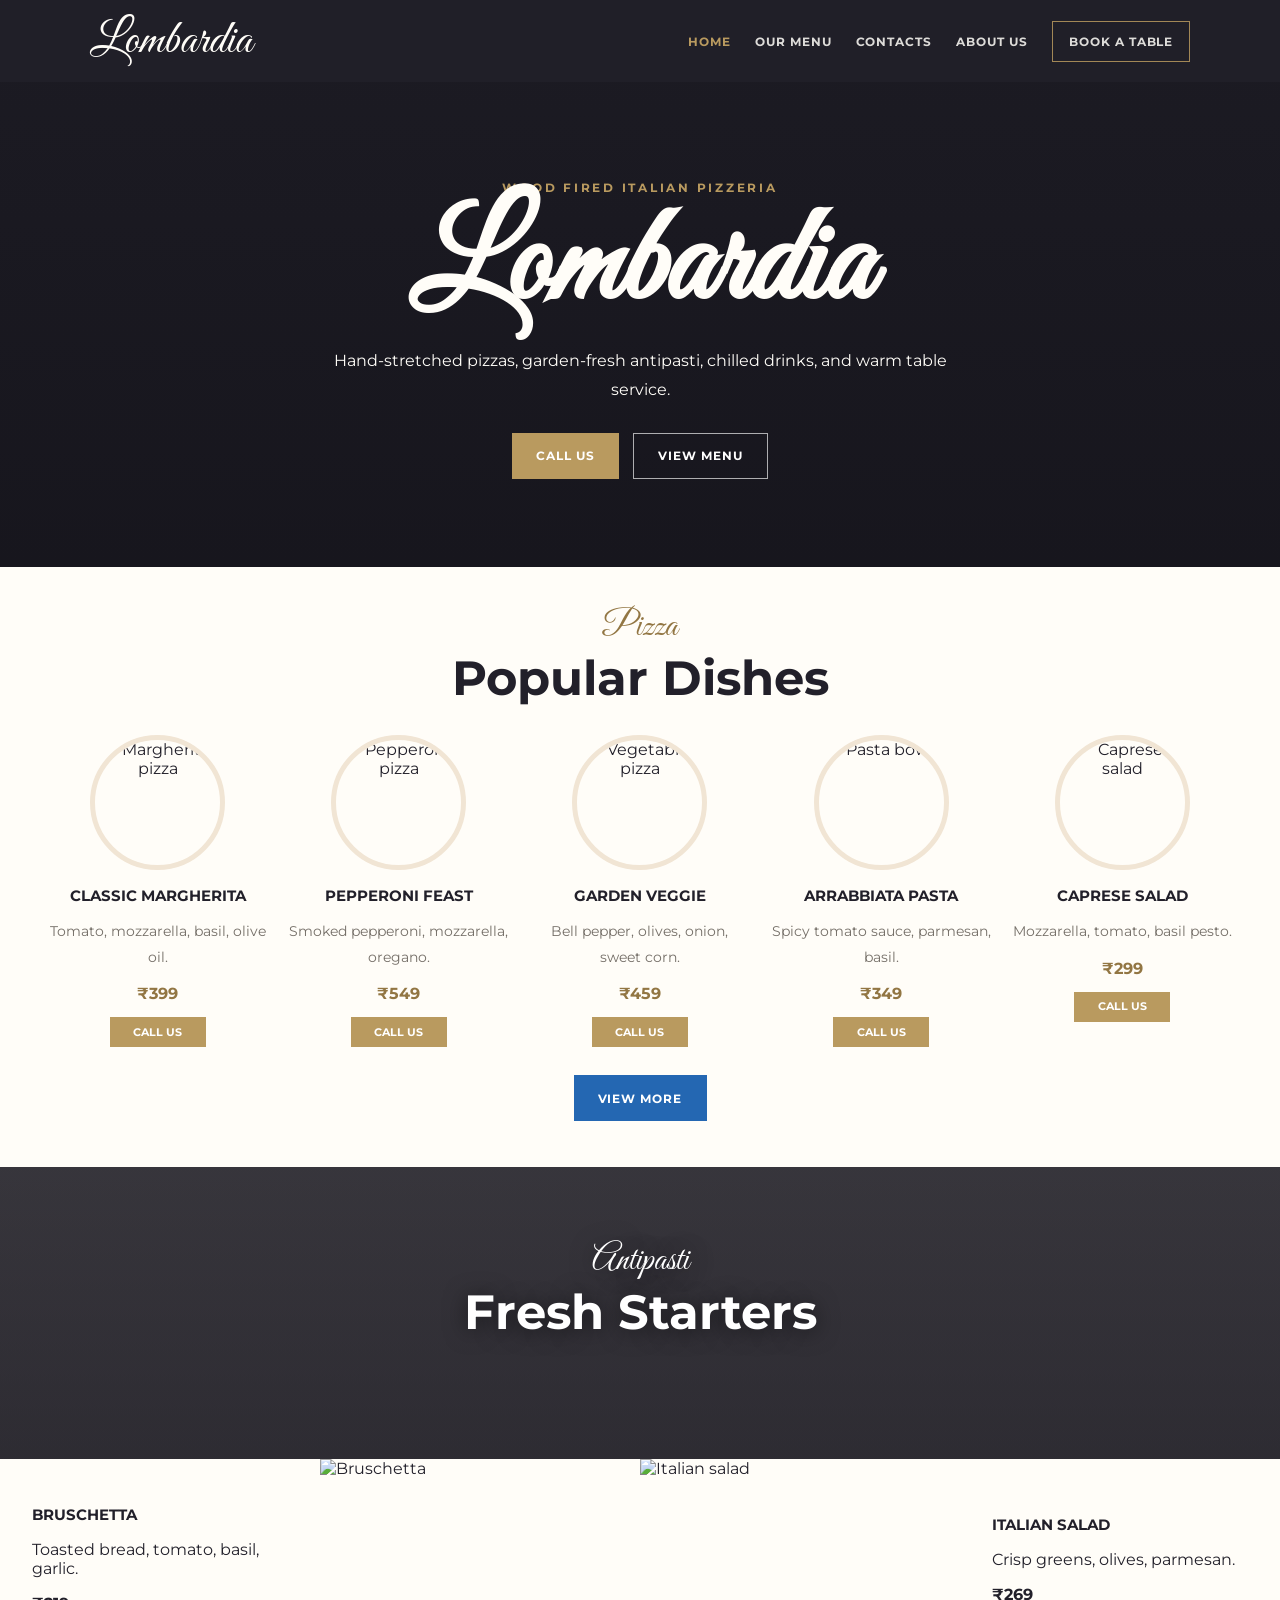
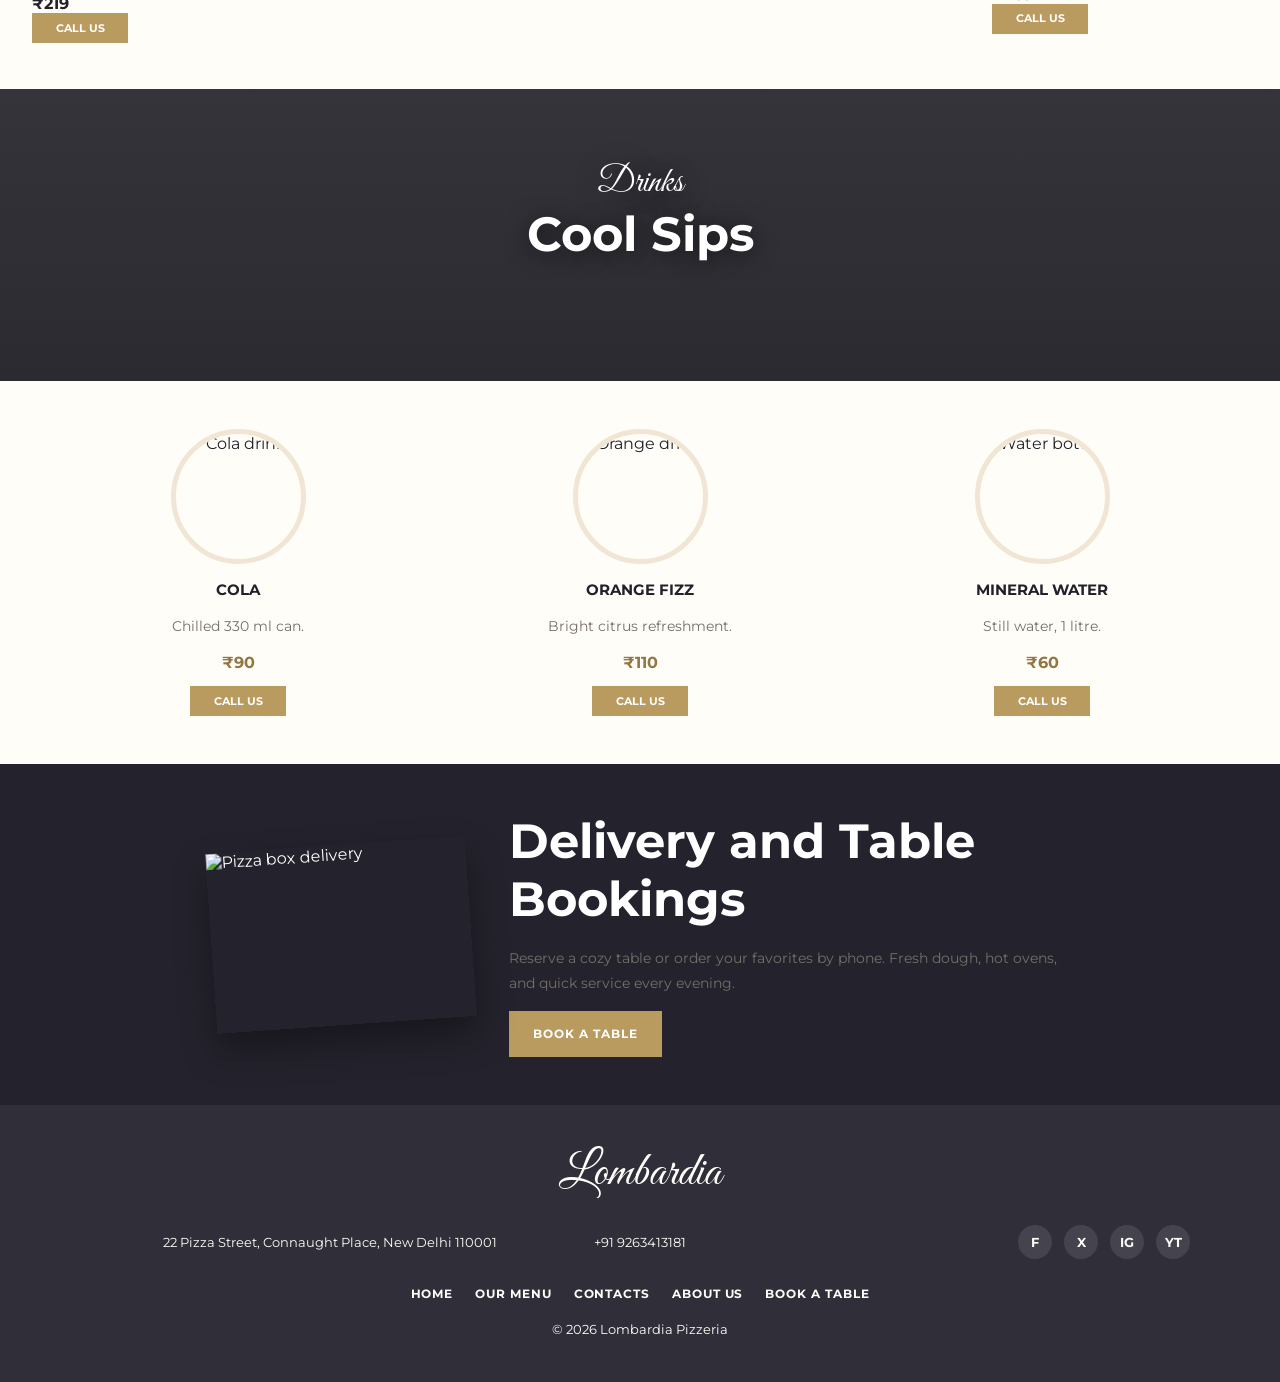
==== index.html @ e8581544 "first commit" ====
<!DOCTYPE html>
<html lang="en">
<head>
  <meta charset="UTF-8">
  <meta name="viewport" content="width=device-width, initial-scale=1.0">
  <title>Lombardia Pizzeria | Home</title>
  <link rel="preconnect" href="https://fonts.googleapis.com">
  <link rel="preconnect" href="https://fonts.gstatic.com" crossorigin>
  <link href="https://fonts.googleapis.com/css2?family=Great+Vibes&family=Montserrat:wght@400;500;600;700&display=swap" rel="stylesheet">
  <link rel="stylesheet" href="styles.css">
</head>
<body>
  <header class="site-header">
    <nav class="navbar">
      <a class="brand" href="index.html">Lombardia</a>
      <button class="nav-toggle" type="button" aria-label="Open navigation" aria-expanded="false">
        <span></span><span></span><span></span>
      </button>
      <div class="nav-links">
        <a class="active" href="index.html">Home</a>
        <a href="menu.html">Our Menu</a>
        <a href="contact.html">Contacts</a>
        <a href="about.html">About Us</a>
        <a class="nav-cta" href="book-table.html">Book a Table</a>
      </div>
    </nav>
    <section class="hero">
      <div class="hero-copy">
        <p class="eyebrow">Wood Fired Italian Pizzeria</p>
        <h1>Lombardia</h1>
        <p>Hand-stretched pizzas, garden-fresh antipasti, chilled drinks, and warm table service.</p>
        <div class="hero-actions">
          <a class="btn btn-gold" href="tel:+919263413181">Call Us</a>
          <a class="btn btn-outline" href="menu.html">View Menu</a>
        </div>
      </div>
    </section>
  </header>

  <main>
    <section class="feature-panel overlap">
      <div class="section-title">
        <span>Pizza</span>
        <h2>Popular Dishes</h2>
      </div>
      <div class="popular-grid">
        <article class="dish-card">
          <img src="https://images.pexels.com/photos/2619967/pexels-photo-2619967.jpeg?auto=compress&cs=tinysrgb&w=600" alt="Margherita pizza">
          <h3>Classic Margherita</h3>
          <p>Tomato, mozzarella, basil, olive oil.</p>
          <strong>₹399</strong>
          <a class="mini-btn gold" href="tel:+919263413181">Call Us</a>
        </article>
        <article class="dish-card">
          <img src="https://images.pexels.com/photos/825661/pexels-photo-825661.jpeg?auto=compress&cs=tinysrgb&w=600" alt="Pepperoni pizza">
          <h3>Pepperoni Feast</h3>
          <p>Smoked pepperoni, mozzarella, oregano.</p>
          <strong>₹549</strong>
          <a class="mini-btn gold" href="tel:+919263413181">Call Us</a>
        </article>
        <article class="dish-card">
          <img src="https://images.pexels.com/photos/1435907/pexels-photo-1435907.jpeg?auto=compress&cs=tinysrgb&w=600" alt="Vegetable pizza">
          <h3>Garden Veggie</h3>
          <p>Bell pepper, olives, onion, sweet corn.</p>
          <strong>₹459</strong>
          <a class="mini-btn gold" href="tel:+919263413181">Call Us</a>
        </article>
        <article class="dish-card">
          <img src="https://images.pexels.com/photos/4109084/pexels-photo-4109084.jpeg?auto=compress&cs=tinysrgb&w=600" alt="Pasta bowl">
          <h3>Arrabbiata Pasta</h3>
          <p>Spicy tomato sauce, parmesan, basil.</p>
          <strong>₹349</strong>
          <a class="mini-btn gold" href="tel:+919263413181">Call Us</a>
        </article>
        <article class="dish-card">
          <img src="https://images.pexels.com/photos/1213710/pexels-photo-1213710.jpeg?auto=compress&cs=tinysrgb&w=600" alt="Caprese salad">
          <h3>Caprese Salad</h3>
          <p>Mozzarella, tomato, basil pesto.</p>
          <strong>₹299</strong>
          <a class="mini-btn gold" href="tel:+919263413181">Call Us</a>
        </article>
      </div>
      <div class="center-action">
        <a class="btn btn-blue" href="menu.html">View More</a>
      </div>
    </section>

    <section class="photo-band starters-band">
      <div class="section-title light">
        <span>Antipasti</span>
        <h2>Fresh Starters</h2>
      </div>
    </section>

    <section class="mosaic-menu">
      <article>
        <div>
          <h3>Bruschetta</h3>
          <p>Toasted bread, tomato, basil, garlic.</p>
          <strong>₹219</strong>
          <a class="mini-btn gold" href="tel:+919263413181">Call Us</a>
        </div>
        <img src="https://images.unsplash.com/photo-1633285874195-b4c5dd4caace?q=80&w=687&auto=format&fit=crop&ixlib=rb-4.1.0&ixid=M3wxMjA3fDB8MHxwaG90by1wYWdlfHx8fGVufDB8fHx8fA%3D%3D" alt="Bruschetta">
      </article>
      <article>
        <img src="https://images.pexels.com/photos/1211887/pexels-photo-1211887.jpeg?auto=compress&cs=tinysrgb&w=500" alt="Italian salad">
        <div>
          <h3>Italian Salad</h3>
          <p>Crisp greens, olives, parmesan.</p>
          <strong>₹269</strong>
          <a class="mini-btn gold" href="tel:+919263413181">Call Us</a>
        </div>
      </article>
    </section>

    <section class="photo-band drinks-band">
      <div class="section-title light">
        <span>Drinks</span>
        <h2>Cool Sips</h2>
      </div>
    </section>

    <section class="feature-panel drinks-panel">
      <div class="popular-grid three">
        <article class="dish-card">
          <img src="https://images.pexels.com/photos/2983100/pexels-photo-2983100.jpeg?auto=compress&cs=tinysrgb&w=500" alt="Cola drink">
          <h3>Cola</h3>
          <p>Chilled 330 ml can.</p>
          <strong>₹90</strong>
          <a class="mini-btn gold" href="tel:+919263413181">Call Us</a>
        </article>
        <article class="dish-card">
          <img src="https://images.pexels.com/photos/96974/pexels-photo-96974.jpeg?auto=compress&cs=tinysrgb&w=500" alt="Orange drink">
          <h3>Orange Fizz</h3>
          <p>Bright citrus refreshment.</p>
          <strong>₹110</strong>
          <a class="mini-btn gold" href="tel:+919263413181">Call Us</a>
        </article>
        <article class="dish-card">
          <img src="https://images.pexels.com/photos/327090/pexels-photo-327090.jpeg?auto=compress&cs=tinysrgb&w=500" alt="Water bottle">
          <h3>Mineral Water</h3>
          <p>Still water, 1 litre.</p>
          <strong>₹60</strong>
          <a class="mini-btn gold" href="tel:+919263413181">Call Us</a>
        </article>
      </div>
    </section>

    <section class="delivery-strip">
      <img src="https://images.pexels.com/photos/5903278/pexels-photo-5903278.jpeg?auto=compress&cs=tinysrgb&w=600" alt="Pizza box delivery">
      <div>
        <h2>Delivery and Table Bookings</h2>
        <p>Reserve a cozy table or order your favorites by phone. Fresh dough, hot ovens, and quick service every evening.</p>
        <a class="btn btn-gold" href="book-table.html">Book a Table</a>
      </div>
    </section>
  </main>

  <footer class="site-footer">
    <a class="brand" href="index.html">Lombardia</a>
    <div class="footer-grid">
      <p>22 Pizza Street, Connaught Place, New Delhi 110001</p>
      <a href="tel:+919263413181">+91 9263413181</a>
      <div class="socials">
        <a href="https://facebook.com" aria-label="Facebook">f</a>
        <a href="https://twitter.com" aria-label="Twitter">x</a>
        <a href="https://instagram.com" aria-label="Instagram">ig</a>
        <a href="https://youtube.com" aria-label="YouTube">yt</a>
      </div>
    </div>
    <div class="footer-links">
      <a href="index.html">Home</a>
      <a href="menu.html">Our Menu</a>
      <a href="contact.html">Contacts</a>
      <a href="about.html">About Us</a>
      <a href="book-table.html">Book a Table</a>
    </div>
    <small>© 2026 Lombardia Pizzeria</small>
  </footer>

  <script src="script.js"></script>
</body>
</html>
---- styles.css ----
:root {
  --ink: #22202a;
  --paper: #f4efe8;
  --white: #fffdf8;
  --gold: #b99a5f;
  --gold-dark: #927643;
  --blue: #2467b2;
  --muted: #756f68;
}

* {
  box-sizing: border-box;
}

body {
  margin: 0;
  color: var(--ink);
  font-family: "Montserrat", Arial, sans-serif;
  background:
    linear-gradient(rgba(20, 18, 25, .78), rgba(20, 18, 25, .78)),
    url("https://images.pexels.com/photos/315755/pexels-photo-315755.jpeg?auto=compress&cs=tinysrgb&w=1600") center / cover fixed;
}

a {
  color: inherit;
  text-decoration: none;
}

img {
  display: block;
  max-width: 100%;
}

.site-header,
.compact-header {
  width: 100%;
  background: #201f28;
}

.navbar {
  display: flex;
  align-items: center;
  justify-content: space-between;
  min-height: 82px;
  padding: 0 7%;
  color: var(--white);
  position: relative;
  z-index: 5;
}

.brand {
  font-family: "Great Vibes", cursive;
  font-size: clamp(2rem, 4vw, 3rem);
  line-height: 1;
}

.nav-links {
  display: flex;
  align-items: center;
  gap: 24px;
  font-size: .75rem;
  font-weight: 700;
  letter-spacing: .08em;
  text-transform: uppercase;
}

.nav-links a {
  opacity: .85;
}

.nav-links a:hover,
.nav-links .active {
  color: var(--gold);
  opacity: 1;
}

.nav-cta {
  border: 1px solid var(--gold);
  padding: 12px 16px;
}

.nav-toggle {
  display: none;
  width: 42px;
  height: 42px;
  border: 1px solid rgba(255,255,255,.25);
  background: transparent;
}

.nav-toggle span {
  display: block;
  height: 2px;
  width: 20px;
  margin: 5px auto;
  background: var(--white);
}

.hero {
  min-height: 575px;
  display: grid;
  place-items: center;
  text-align: center;
  color: var(--white);
  padding: 80px 24px 160px;
  background:
    linear-gradient(rgba(15,14,20,.28), rgba(15,14,20,.58)),
    url("https://images.pexels.com/photos/1566837/pexels-photo-1566837.jpeg?auto=compress&cs=tinysrgb&w=1600") center / cover;
}

.hero-copy {
  max-width: 760px;
}

.eyebrow {
  margin: 0 0 12px;
  color: var(--gold);
  font-size: .78rem;
  font-weight: 700;
  letter-spacing: .22em;
  text-transform: uppercase;
}

h1 {
  margin: 0;
  font-family: "Great Vibes", cursive;
  font-size: clamp(4rem, 11vw, 8.5rem);
  line-height: .9;
}

h2 {
  margin: 0 0 18px;
  font-size: clamp(1.8rem, 4vw, 3rem);
}

h3 {
  margin: 0;
  font-size: .95rem;
  text-transform: uppercase;
}

.hero p:not(.eyebrow) {
  max-width: 620px;
  margin: 18px auto 0;
  line-height: 1.8;
}

.hero-actions,
.center-action {
  display: flex;
  gap: 14px;
  justify-content: center;
  flex-wrap: wrap;
  margin-top: 28px;
}

.btn,
.mini-btn {
  display: inline-flex;
  align-items: center;
  justify-content: center;
  border: 0;
  cursor: pointer;
  font-weight: 700;
  text-transform: uppercase;
}

.btn {
  min-height: 46px;
  padding: 0 24px;
  font-size: .78rem;
  letter-spacing: .08em;
}

.btn-gold,
.mini-btn.gold {
  color: #fff;
  background: var(--gold);
}

.btn-gold:hover,
.mini-btn.gold:hover {
  background: var(--gold-dark);
}

.btn-outline {
  color: #fff;
  border: 1px solid rgba(255,255,255,.65);
}

.btn-blue,
.mini-btn.blue {
  color: #fff;
  background: var(--blue);
}

.feature-panel,
.mosaic-menu,
.form-layout,
.about-section,
.menu-section {
  width: 100%;
  margin: 0;
  background: var(--white);
}

.overlap {
  margin-top: -90px;
  position: relative;
  z-index: 2;
  padding: 38px 48px 46px;
}

.section-title {
  text-align: center;
  margin-bottom: 28px;
}

.section-title span {
  display: block;
  font-family: "Great Vibes", cursive;
  color: var(--gold-dark);
  font-size: 2.2rem;
}

.section-title.light {
  color: #fff;
  text-shadow: 0 2px 22px rgba(0,0,0,.55);
}

.section-title.light span {
  color: #fff;
}

.popular-grid,
.menu-grid {
  display: grid;
  grid-template-columns: repeat(5, 1fr);
  gap: 22px;
}

.popular-grid.three {
  grid-template-columns: repeat(3, 1fr);
}

.dish-card,
.menu-card {
  text-align: center;
}

.dish-card img {
  width: 135px;
  height: 135px;
  margin: 0 auto 16px;
  object-fit: cover;
  border-radius: 50%;
  border: 5px solid #f1e5d4;
}

.dish-card p,
.menu-card p,
.about-section p,
.delivery-strip p,
.contact-info p,
.booking-note p {
  color: var(--muted);
  font-size: .9rem;
  line-height: 1.75;
}

.dish-card strong,
.menu-card strong {
  display: block;
  margin: 10px 0 14px;
  color: var(--gold-dark);
}

.mini-btn {
  min-height: 30px;
  min-width: 96px;
  padding: 0 12px;
  font-size: .67rem;
}

.photo-band {
  width: 100%;
  min-height: 255px;
  margin: 0;
  display: grid;
  place-items: center;
  padding: 72px 20px;
  background-position: center;
  background-size: cover;
}

.starters-band {
  background-image: linear-gradient(rgba(24,22,30,.35), rgba(24,22,30,.55)), url("https://images.pexels.com/photos/1640774/pexels-photo-1640774.jpeg?auto=compress&cs=tinysrgb&w=1600");
}

.drinks-band {
  background-image: linear-gradient(rgba(24,22,30,.38), rgba(24,22,30,.58)), url("https://images.pexels.com/photos/1283219/pexels-photo-1283219.jpeg?auto=compress&cs=tinysrgb&w=1600");
}

.mosaic-menu {
  display: grid;
  grid-template-columns: 1fr 1fr;
}

.mosaic-menu article {
  display: grid;
  grid-template-columns: 1fr 1fr;
}

.mosaic-menu div {
  min-height: 230px;
  padding: 32px;
  display: flex;
  flex-direction: column;
  align-items: flex-start;
  justify-content: center;
}

.mosaic-menu img {
  width: 100%;
  height: 100%;
  min-height: 230px;
  object-fit: cover;
}

.drinks-panel {
  padding: 48px;
}

.delivery-strip {
  width: 100%;
  margin: 0;
  min-height: 300px;
  padding: 48px 7%;
  display: grid;
  grid-template-columns: 260px minmax(0, 560px);
  justify-content: center;
  align-items: center;
  gap: 38px;
  color: #fff;
  background: #24232d;
}

.delivery-strip img {
  width: 260px;
  height: 180px;
  object-fit: cover;
  transform: rotate(-4deg);
  box-shadow: 0 18px 35px rgba(0,0,0,.35);
}

.site-footer {
  width: 100%;
  margin: 0;
  padding: 44px 7%;
  text-align: center;
  color: var(--white);
  background: #302e39;
}

.footer-grid {
  display: grid;
  grid-template-columns: 1fr auto 1fr;
  align-items: center;
  gap: 24px;
  margin: 24px 0;
  font-size: .82rem;
}

.footer-links {
  display: flex;
  justify-content: center;
  flex-wrap: wrap;
  gap: 14px 22px;
  margin-bottom: 18px;
  font-size: .72rem;
  font-weight: 700;
  letter-spacing: .08em;
  text-transform: uppercase;
}

.footer-links a:hover {
  color: var(--gold);
}

.socials {
  display: flex;
  justify-content: flex-end;
  gap: 12px;
}

.socials a {
  width: 34px;
  height: 34px;
  display: grid;
  place-items: center;
  border-radius: 50%;
  background: rgba(255,255,255,.1);
  text-transform: uppercase;
  font-weight: 700;
}

.compact-header {
  background:
    linear-gradient(rgba(28,27,35,.72), rgba(28,27,35,.82)),
    url("https://images.pexels.com/photos/5907901/pexels-photo-5907901.jpeg?auto=compress&cs=tinysrgb&w=1600") center / cover;
}

.page-hero {
  min-height: 285px;
  display: grid;
  place-items: center;
  align-content: center;
  text-align: center;
  color: #fff;
  padding: 54px 20px 86px;
}

.menu-page {
  width: 100%;
  margin: 0;
  background: var(--paper);
  padding: 52px 0;
}

.menu-section {
  padding: 38px 48px;
  margin-bottom: 34px;
}

.menu-grid {
  grid-template-columns: repeat(4, 1fr);
}

.menu-card {
  background: #fbfaf7;
  padding: 12px 12px 18px;
  box-shadow: 0 10px 25px rgba(39,31,20,.08);
}

.menu-card img {
  width: 100%;
  aspect-ratio: 1 / .72;
  object-fit: cover;
  margin-bottom: 16px;
}

.form-page {
  width: 100%;
  margin: 0;
  padding: 56px 0;
  background: var(--paper);
}

.form-layout {
  display: grid;
  grid-template-columns: .8fr 1.2fr;
  gap: 44px;
  padding: 48px;
}

.form-layout.reverse {
  grid-template-columns: 1.05fr .95fr;
}

.paper-form {
  display: grid;
  gap: 16px;
}

.paper-form label {
  display: grid;
  gap: 8px;
  font-size: .78rem;
  font-weight: 700;
  text-transform: uppercase;
}

.paper-form input,
.paper-form textarea {
  width: 100%;
  border: 1px solid #ded7cd;
  background: #f7f3ed;
  min-height: 44px;
  padding: 12px;
  font: inherit;
}

.paper-form textarea {
  resize: vertical;
}

.contact-info,
.booking-note {
  align-self: center;
}

.booking-note img {
  width: 100%;
  max-height: 360px;
  object-fit: cover;
  margin-top: 24px;
}

.about-section {
  display: grid;
  grid-template-columns: 1fr 1fr;
  gap: 44px;
  padding: 56px 48px;
}

.about-section img {
  width: 100%;
  height: 100%;
  min-height: 430px;
  object-fit: cover;
}

@media (max-width: 920px) {
  .nav-toggle {
    display: block;
  }

  .nav-links {
    display: none;
    position: absolute;
    left: 7%;
    right: 7%;
    top: 70px;
    padding: 18px;
    background: #262531;
    flex-direction: column;
    align-items: stretch;
  }

  .nav-links.open {
    display: flex;
  }

  .popular-grid,
  .popular-grid.three,
  .menu-grid,
  .mosaic-menu,
  .delivery-strip,
  .form-layout,
  .form-layout.reverse,
  .about-section,
  .footer-grid {
    grid-template-columns: 1fr;
  }

  .popular-grid,
  .menu-grid {
    max-width: 520px;
    margin: 0 auto;
  }

  .footer-grid,
  .socials {
    justify-items: center;
    justify-content: center;
  }
}

@media (max-width: 620px) {
  .navbar,
  .overlap,
  .drinks-panel,
  .menu-section,
  .form-layout,
  .about-section {
    padding-left: 22px;
    padding-right: 22px;
  }

  .hero {
    min-height: 520px;
  }

  .mosaic-menu article {
    grid-template-columns: 1fr;
  }

  .delivery-strip {
    padding: 40px 22px;
  }

  .delivery-strip img {
    width: 100%;
  }
}
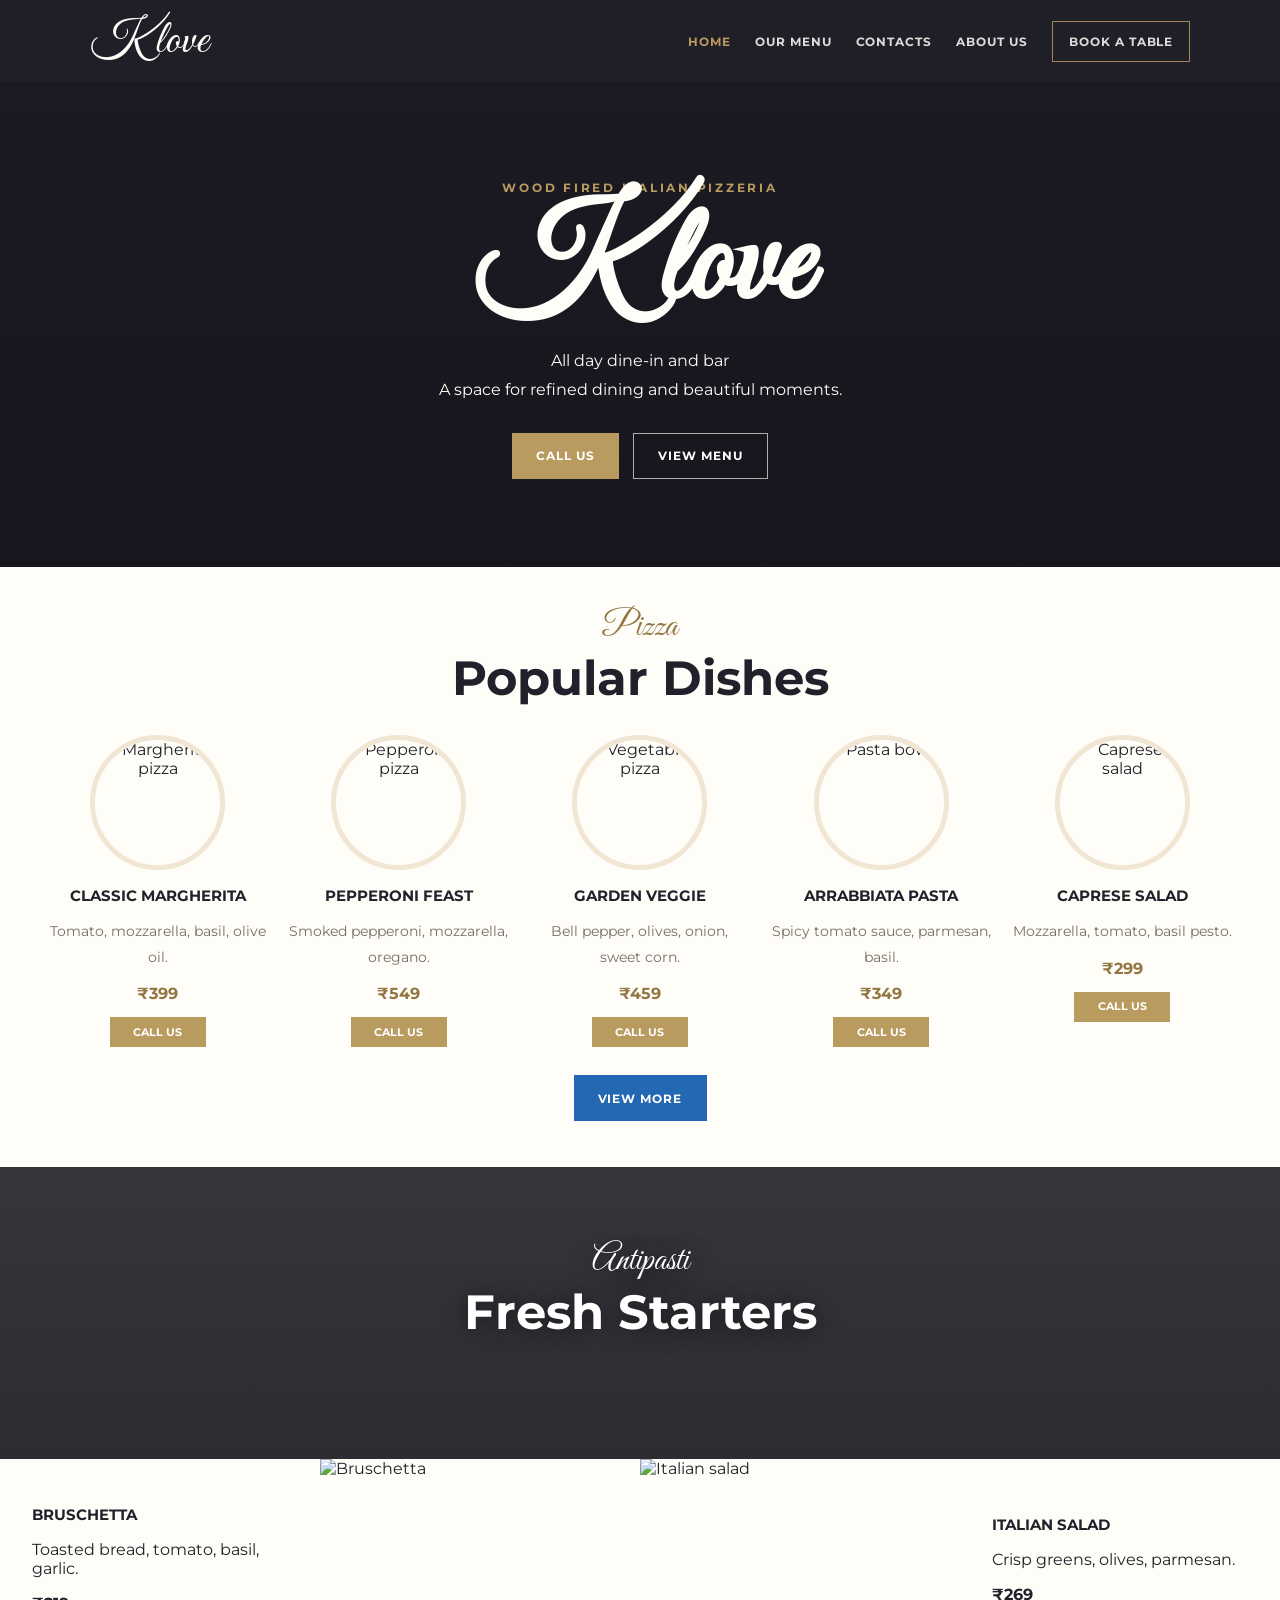
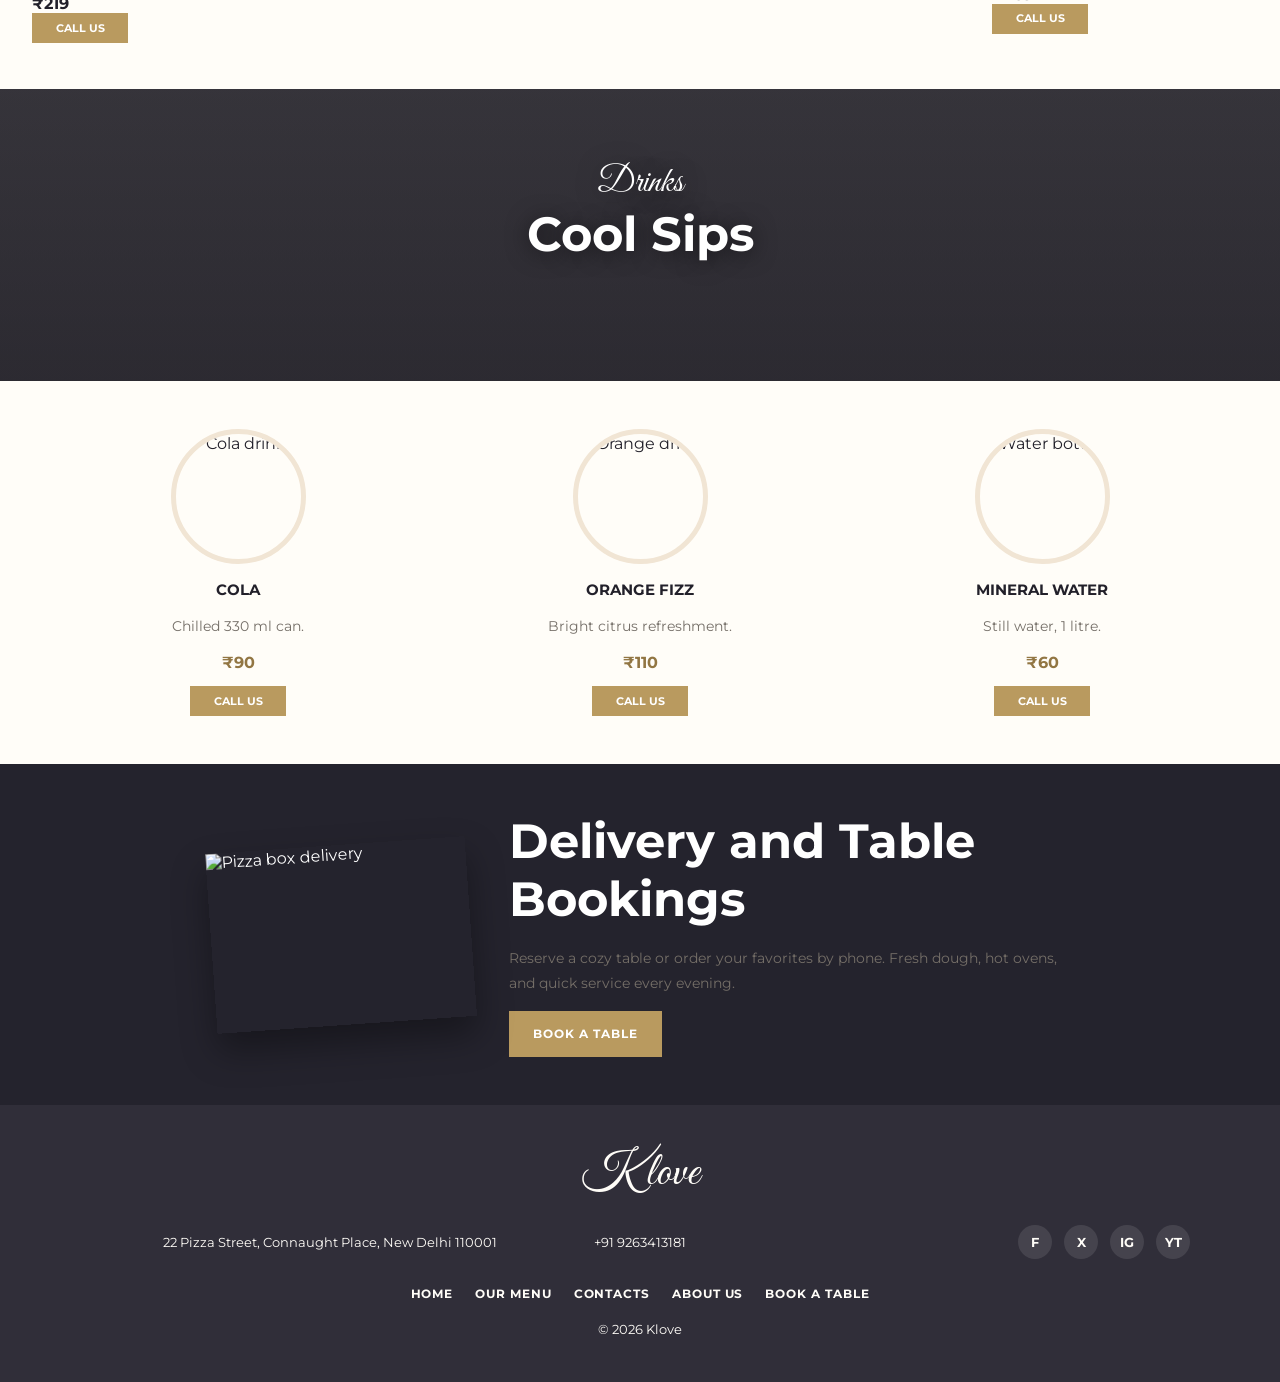
==== commit c87f6799: "Updated project files" ====
--- a/index.html
+++ b/index.html
@@ -3,7 +3,7 @@
 <head>
   <meta charset="UTF-8">
   <meta name="viewport" content="width=device-width, initial-scale=1.0">
-  <title>Lombardia Pizzeria | Home</title>
+  <title>Klove Pizzeria | Home</title>
   <link rel="preconnect" href="https://fonts.googleapis.com">
   <link rel="preconnect" href="https://fonts.gstatic.com" crossorigin>
   <link href="https://fonts.googleapis.com/css2?family=Great+Vibes&family=Montserrat:wght@400;500;600;700&display=swap" rel="stylesheet">
@@ -12,7 +12,7 @@
 <body>
   <header class="site-header">
     <nav class="navbar">
-      <a class="brand" href="index.html">Lombardia</a>
+      <a class="brand" href="index.html">Klove</a>
       <button class="nav-toggle" type="button" aria-label="Open navigation" aria-expanded="false">
         <span></span><span></span><span></span>
       </button>
@@ -27,8 +27,8 @@
     <section class="hero">
       <div class="hero-copy">
         <p class="eyebrow">Wood Fired Italian Pizzeria</p>
-        <h1>Lombardia</h1>
-        <p>Hand-stretched pizzas, garden-fresh antipasti, chilled drinks, and warm table service.</p>
+        <h1>Klove</h1>
+        <p>All day dine-in and bar <br> A space for refined dining and beautiful moments.</p>
         <div class="hero-actions">
           <a class="btn btn-gold" href="tel:+919263413181">Call Us</a>
           <a class="btn btn-outline" href="menu.html">View Menu</a>
@@ -157,7 +157,7 @@
   </main>
 
   <footer class="site-footer">
-    <a class="brand" href="index.html">Lombardia</a>
+    <a class="brand" href="index.html">Klove</a>
     <div class="footer-grid">
       <p>22 Pizza Street, Connaught Place, New Delhi 110001</p>
       <a href="tel:+919263413181">+91 9263413181</a>
@@ -175,7 +175,7 @@
       <a href="about.html">About Us</a>
       <a href="book-table.html">Book a Table</a>
     </div>
-    <small>© 2026 Lombardia Pizzeria</small>
+    <small>© 2026 Klove</small>
   </footer>
 
   <script src="script.js"></script>
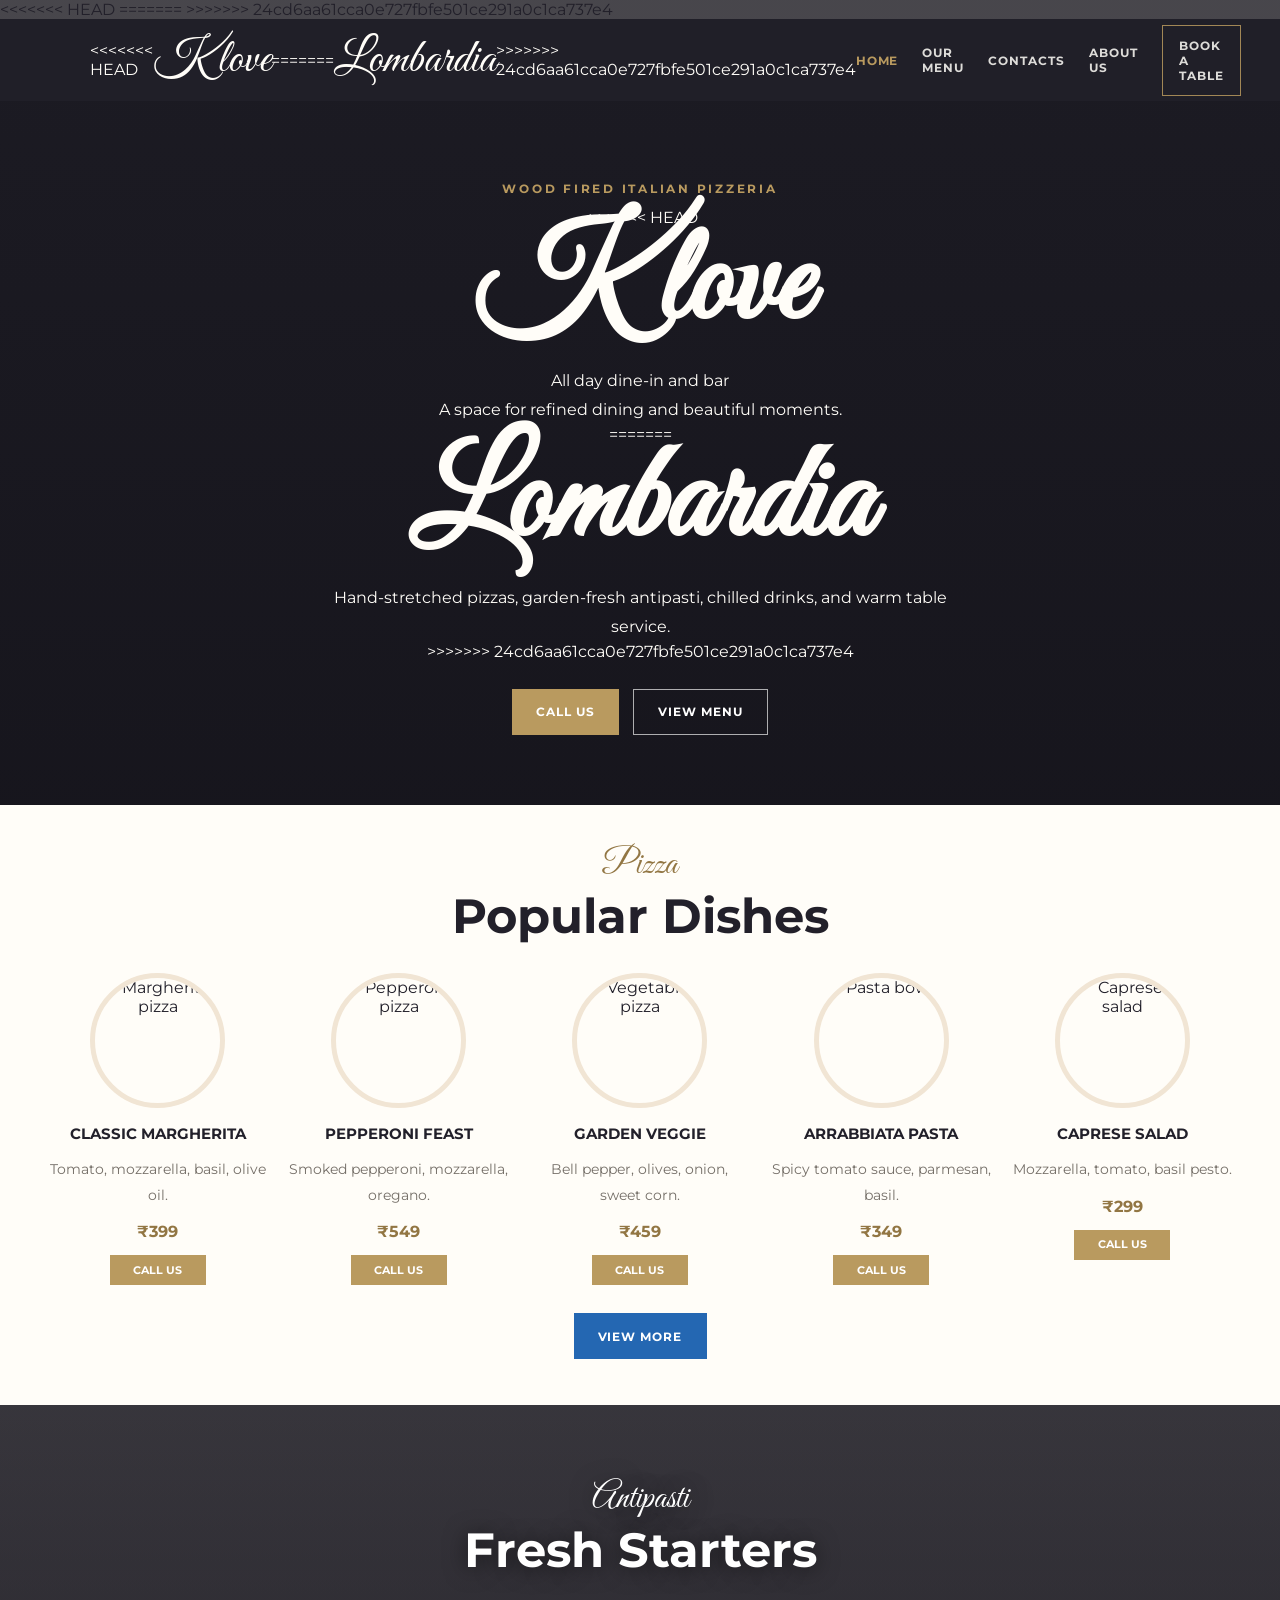
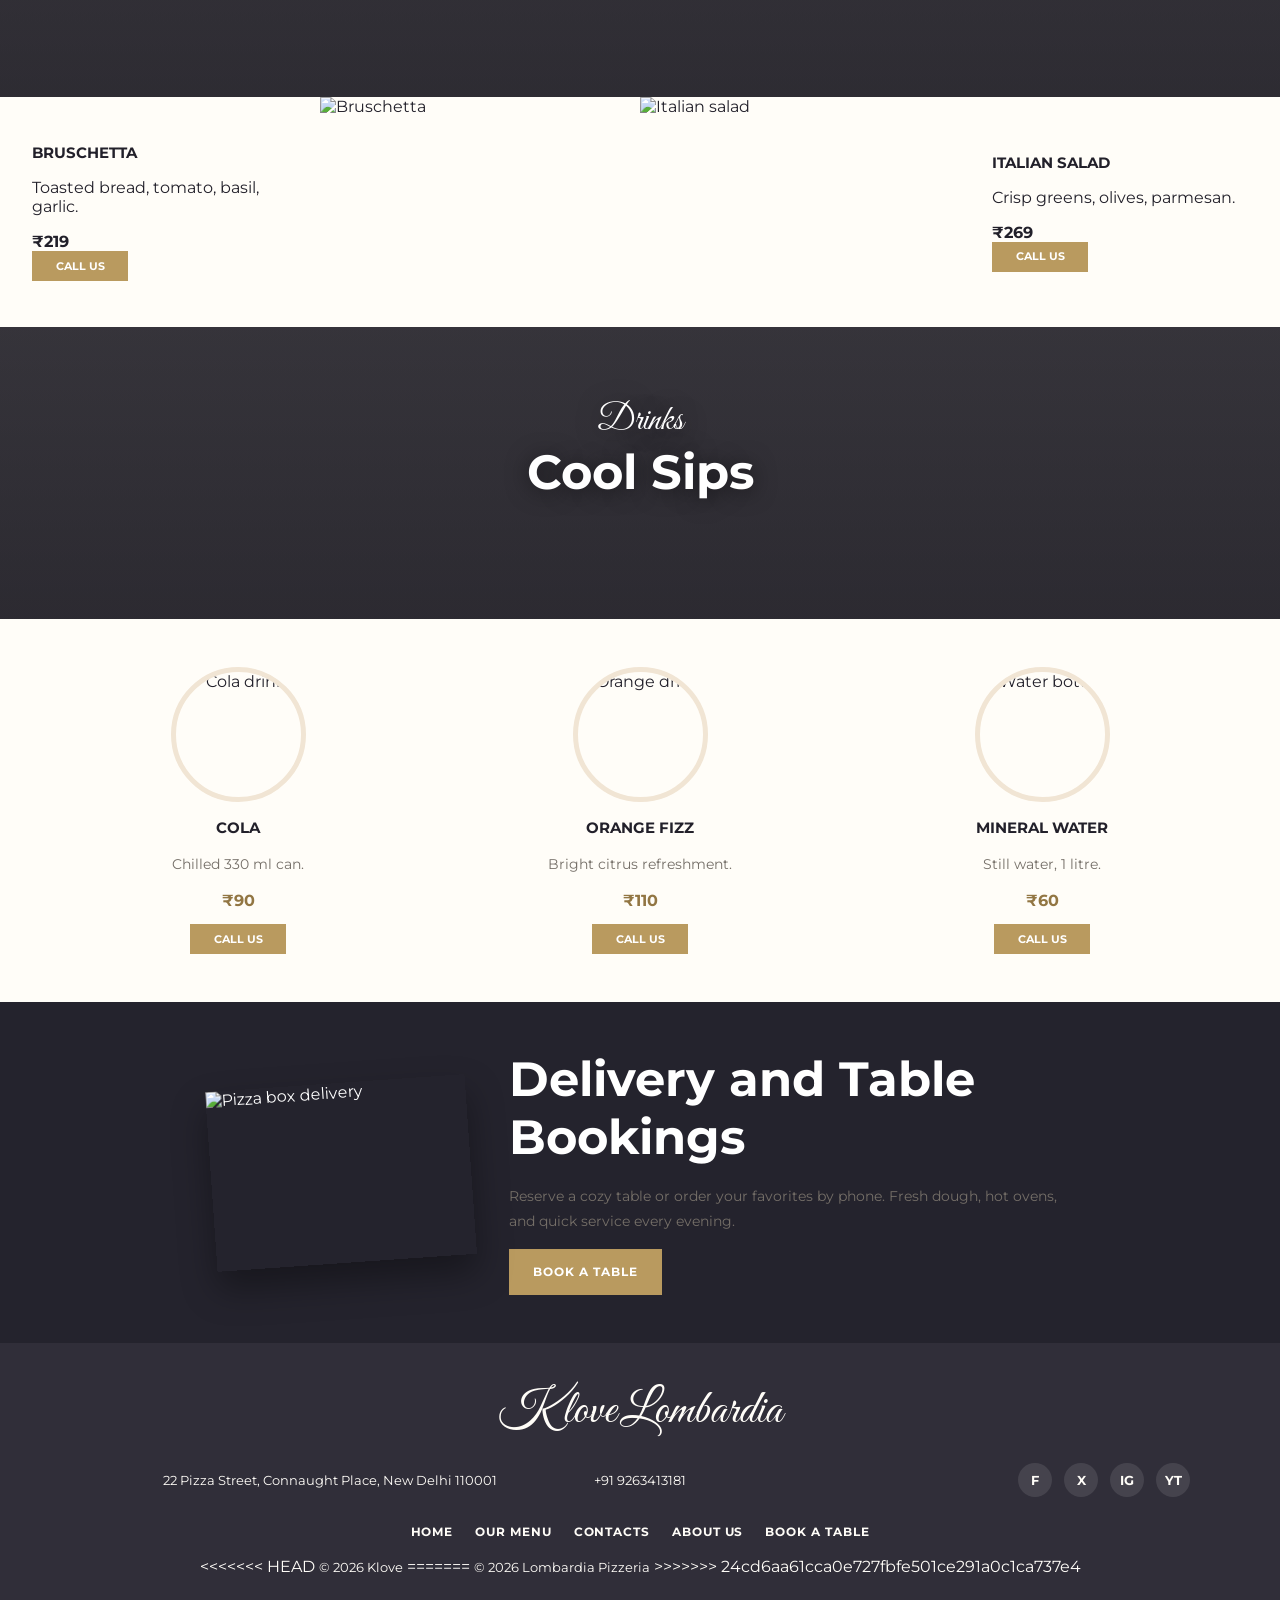
==== commit ab616499: "Updated website" ====
--- a/index.html
+++ b/index.html
@@ -3,16 +3,28 @@
 <head>
   <meta charset="UTF-8">
   <meta name="viewport" content="width=device-width, initial-scale=1.0">
+<<<<<<< HEAD
   <title>Klove Pizzeria | Home</title>
   <link rel="preconnect" href="https://fonts.googleapis.com">
   <link rel="preconnect" href="https://fonts.gstatic.com" crossorigin>
   <link href="https://fonts.googleapis.com/css2?family=Great+Vibes&family=Montserrat:wght@400;500;600;700&display=swap" rel="stylesheet">
+=======
+  <title>Lombardia Pizzeria | Home</title>
+  <link rel="preconnect" href="https://fonts.googleapis.com">
+  <link rel="preconnect" href="https://fonts.gstatic.com" crossorigin>
+  <link href="https://fonts.googleapis.com/css2?family=Great+Vibes&family=Montserrat:wght@400;500;600;700&display=swap" rel="stylesheet">
+  <link rel="icon" type="png" href="favicon.png">
+>>>>>>> 24cd6aa61cca0e727fbfe501ce291a0c1ca737e4
   <link rel="stylesheet" href="styles.css">
 </head>
 <body>
   <header class="site-header">
     <nav class="navbar">
+<<<<<<< HEAD
       <a class="brand" href="index.html">Klove</a>
+=======
+      <a class="brand" href="index.html">Lombardia</a>
+>>>>>>> 24cd6aa61cca0e727fbfe501ce291a0c1ca737e4
       <button class="nav-toggle" type="button" aria-label="Open navigation" aria-expanded="false">
         <span></span><span></span><span></span>
       </button>
@@ -27,8 +39,13 @@
     <section class="hero">
       <div class="hero-copy">
         <p class="eyebrow">Wood Fired Italian Pizzeria</p>
+<<<<<<< HEAD
         <h1>Klove</h1>
         <p>All day dine-in and bar <br> A space for refined dining and beautiful moments.</p>
+=======
+        <h1>Lombardia</h1>
+        <p>Hand-stretched pizzas, garden-fresh antipasti, chilled drinks, and warm table service.</p>
+>>>>>>> 24cd6aa61cca0e727fbfe501ce291a0c1ca737e4
         <div class="hero-actions">
           <a class="btn btn-gold" href="tel:+919263413181">Call Us</a>
           <a class="btn btn-outline" href="menu.html">View Menu</a>
@@ -158,6 +175,7 @@
 
   <footer class="site-footer">
     <a class="brand" href="index.html">Klove</a>
+    <a class="brand" href="index.html">Lombardia</a>
     <div class="footer-grid">
       <p>22 Pizza Street, Connaught Place, New Delhi 110001</p>
       <a href="tel:+919263413181">+91 9263413181</a>
@@ -175,7 +193,11 @@
       <a href="about.html">About Us</a>
       <a href="book-table.html">Book a Table</a>
     </div>
+<<<<<<< HEAD
     <small>© 2026 Klove</small>
+=======
+    <small>© 2026 Lombardia Pizzeria</small>
+>>>>>>> 24cd6aa61cca0e727fbfe501ce291a0c1ca737e4
   </footer>
 
   <script src="script.js"></script>
